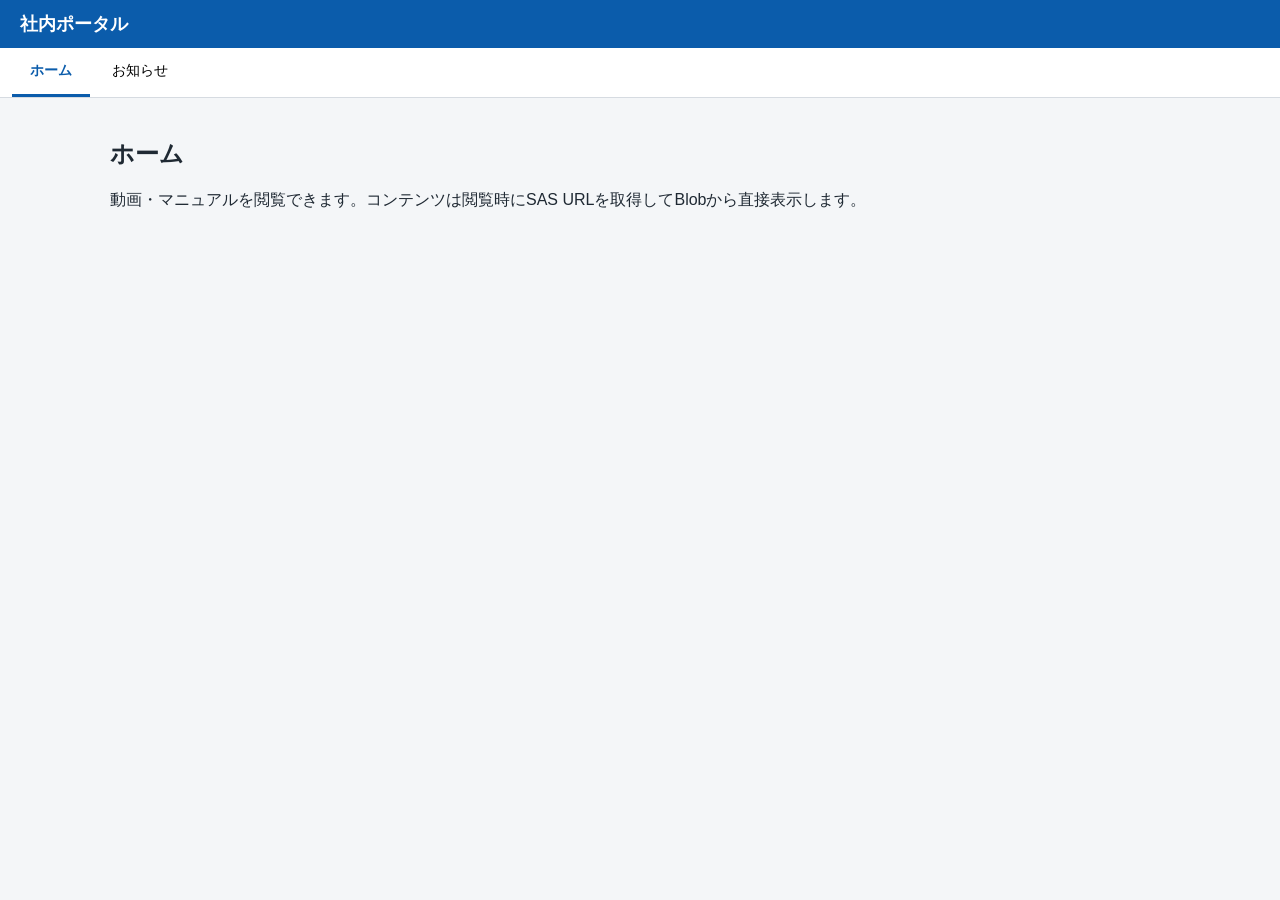
==== index.html @ 059a5961 "Implement content delivery/management portal per spec" ====
<!DOCTYPE html>
<html lang="ja">
<head>
<meta charset="utf-8" />
<meta name="viewport" content="width=device-width, initial-scale=1" />
<title>社内ポータル</title>
<style>
  :root { --bg:#f4f6f8; --accent:#0b5cab; --border:#d6dbe1; }
  * { box-sizing: border-box; }
  body { margin:0; font-family:"Segoe UI", "Hiragino Sans", Meiryo, sans-serif; background:var(--bg); color:#1f2933; }
  header { background:var(--accent); color:#fff; padding:12px 20px; }
  header h1 { font-size:18px; margin:0; }
  nav { display:flex; gap:4px; background:#fff; border-bottom:1px solid var(--border); padding:0 12px; }
  nav button { border:none; background:none; padding:14px 18px; font-size:14px; cursor:pointer; border-bottom:3px solid transparent; }
  nav button.active { color:var(--accent); border-bottom-color:var(--accent); font-weight:600; }
  main { padding:20px; max-width:1100px; margin:0 auto; }
  .tab { display:none; }
  .tab.active { display:block; }
  table { width:100%; border-collapse:collapse; background:#fff; }
  th, td { padding:8px 12px; border-bottom:1px solid var(--border); text-align:left; font-size:14px; }
  th { background:#eef2f6; }
  .toolbar { display:flex; gap:8px; margin-bottom:12px; align-items:center; }
  input[type=search] { padding:6px 10px; border:1px solid var(--border); border-radius:4px; }
  .dropzone { border:2px dashed var(--accent); border-radius:6px; padding:24px; text-align:center; color:#54616e; background:#fff; margin-bottom:12px; }
  .notice { background:#fff7e6; border:1px solid #f0c36d; padding:10px 12px; border-radius:4px; margin-bottom:12px; }
  .sidebar { display:flex; gap:16px; }
  .folders { width:200px; }
  .folders button { display:block; width:100%; text-align:left; padding:8px; border:1px solid var(--border); background:#fff; margin-bottom:4px; cursor:pointer; border-radius:4px; }
  .folders button.active { background:var(--accent); color:#fff; }
  .files { flex:1; }
  button.act { padding:4px 8px; font-size:12px; cursor:pointer; }
</style>
</head>
<body>
<header><h1>社内ポータル</h1><span id="user"></span></header>
<nav>
  <button data-tab="home" class="active">ホーム</button>
  <button data-tab="announce">お知らせ</button>
  <button data-tab="admin" id="adminTabBtn" style="display:none">管理</button>
</nav>
<main>
  <section id="home" class="tab active">
    <h2>ホーム</h2>
    <p>動画・マニュアルを閲覧できます。コンテンツは閲覧時にSAS URLを取得してBlobから直接表示します。</p>
  </section>

  <section id="announce" class="tab">
    <h2>お知らせ</h2>
    <p>最新のお知らせを表示します。</p>
  </section>

  <section id="admin" class="tab">
    <h2>管理</h2>
    <div class="sidebar">
      <div class="folders" id="folders"></div>
      <div class="files">
        <div class="notice" id="announceNotice" style="display:none">このフォルダ（お知らせ）を更新するとメール通知が送信されます。</div>
        <div class="toolbar">
          <input type="search" id="search" placeholder="検索" />
          <button class="act" id="selDelete">選択削除</button>
        </div>
        <div class="dropzone" id="dropzone">ファイルをここにドラッグ＆ドロップしてアップロード</div>
        <table>
          <thead><tr><th></th><th>名前</th><th>サイズ</th><th>更新日時</th><th>操作</th></tr></thead>
          <tbody id="fileBody"></tbody>
        </table>
      </div>
    </div>
  </section>
</main>
<script>
const BASE = "/app01";
const FOLDERS = ["manuals/", "videos/", "release-notes/", "announcements/"];
let currentPrefix = "manuals/";
let allFiles = [];

function api(path, opts) { return fetch(BASE + "/api" + path, opts); }

document.querySelectorAll("nav button").forEach(b => b.addEventListener("click", () => {
  document.querySelectorAll("nav button").forEach(x => x.classList.remove("active"));
  document.querySelectorAll(".tab").forEach(x => x.classList.remove("active"));
  b.classList.add("active");
  document.getElementById(b.dataset.tab).classList.add("active");
  if (b.dataset.tab === "admin") loadFiles();
}));

async function init() {
  try {
    const r = await api("/me");
    const me = await r.json();
    document.getElementById("user").textContent = me.name ? "  " + me.name : "";
    if (me.is_admin) document.getElementById("adminTabBtn").style.display = "";
  } catch (e) {}
  const fc = document.getElementById("folders");
  FOLDERS.forEach(f => {
    const btn = document.createElement("button");
    btn.textContent = f; if (f === currentPrefix) btn.classList.add("active");
    btn.onclick = () => { currentPrefix = f; document.querySelectorAll(".folders button").forEach(x=>x.classList.remove("active")); btn.classList.add("active"); loadFiles(); };
    fc.appendChild(btn);
  });
}

async function loadFiles() {
  document.getElementById("announceNotice").style.display = currentPrefix === "announcements/" ? "block" : "none";
  const r = await api("/admin/files?prefix=" + encodeURIComponent(currentPrefix));
  if (!r.ok) return;
  allFiles = (await r.json()).files || [];
  render();
}

function render() {
  const q = document.getElementById("search").value.toLowerCase();
  const body = document.getElementById("fileBody"); body.innerHTML = "";
  allFiles.filter(f => f.name.toLowerCase().includes(q)).forEach(f => {
    const tr = document.createElement("tr");
    tr.innerHTML = `<td><input type=checkbox value="${f.name}"></td><td>${f.name}</td>`
      + `<td>${f.size ?? ""}</td><td>${f.last_modified ?? ""}</td>`
      + `<td><button class=act>削除</button></td>`;
    tr.querySelector("button").onclick = () => del(f.name);
    body.appendChild(tr);
  });
}
document.getElementById("search").oninput = render;

async function del(name) {
  if (!confirm("削除しますか: " + name)) return;
  await api("/admin/delete", { method:"POST", headers:{"Content-Type":"application/json"}, body: JSON.stringify({name}) });
  loadFiles();
}
document.getElementById("selDelete").onclick = async () => {
  const names = [...document.querySelectorAll("#fileBody input:checked")].map(c=>c.value);
  if (!names.length || !confirm(names.length + "件削除しますか")) return;
  for (const n of names) await api("/admin/delete", { method:"POST", headers:{"Content-Type":"application/json"}, body: JSON.stringify({name:n}) });
  loadFiles();
};

const dz = document.getElementById("dropzone");
dz.ondragover = e => { e.preventDefault(); };
dz.ondrop = async e => {
  e.preventDefault();
  for (const file of e.dataTransfer.files) {
    const name = currentPrefix + file.name;
    const r = await api("/admin/upload-url", { method:"POST", headers:{"Content-Type":"application/json"}, body: JSON.stringify({name}) });
    if (!r.ok) continue;
    const { url } = await r.json();
    await fetch(url, { method:"PUT", headers:{"x-ms-blob-type":"BlockBlob","Content-Type":file.type||"application/octet-stream"}, body:file });
  }
  loadFiles();
};

init();
</script>
</body>
</html>
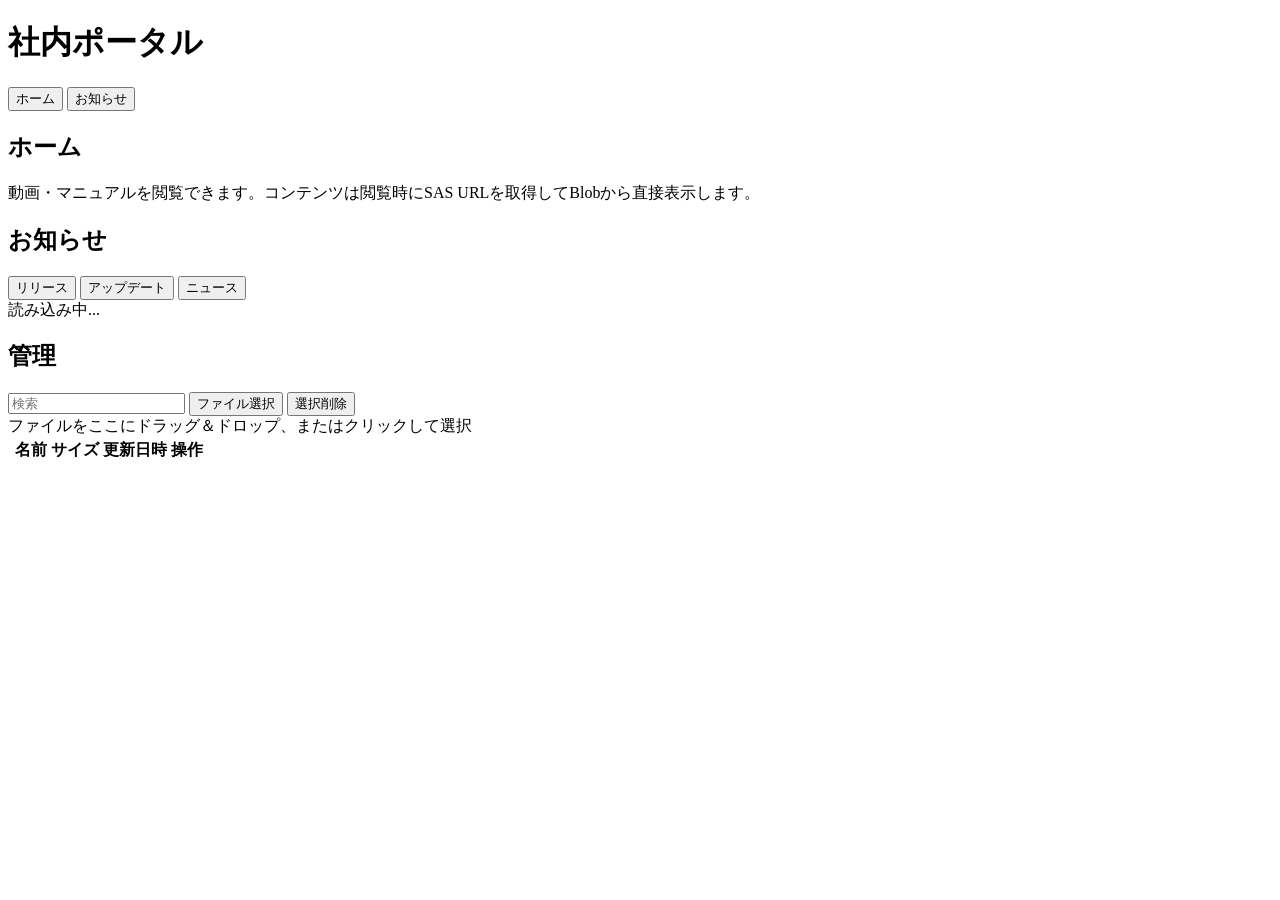
==== commit 0a6cedce: "Improve portal content management and tooling Add release note categories, local development support" ====
--- a/index.html
+++ b/index.html
@@ -4,32 +4,7 @@
 <meta charset="utf-8" />
 <meta name="viewport" content="width=device-width, initial-scale=1" />
 <title>社内ポータル</title>
-<style>
-  :root { --bg:#f4f6f8; --accent:#0b5cab; --border:#d6dbe1; }
-  * { box-sizing: border-box; }
-  body { margin:0; font-family:"Segoe UI", "Hiragino Sans", Meiryo, sans-serif; background:var(--bg); color:#1f2933; }
-  header { background:var(--accent); color:#fff; padding:12px 20px; }
-  header h1 { font-size:18px; margin:0; }
-  nav { display:flex; gap:4px; background:#fff; border-bottom:1px solid var(--border); padding:0 12px; }
-  nav button { border:none; background:none; padding:14px 18px; font-size:14px; cursor:pointer; border-bottom:3px solid transparent; }
-  nav button.active { color:var(--accent); border-bottom-color:var(--accent); font-weight:600; }
-  main { padding:20px; max-width:1100px; margin:0 auto; }
-  .tab { display:none; }
-  .tab.active { display:block; }
-  table { width:100%; border-collapse:collapse; background:#fff; }
-  th, td { padding:8px 12px; border-bottom:1px solid var(--border); text-align:left; font-size:14px; }
-  th { background:#eef2f6; }
-  .toolbar { display:flex; gap:8px; margin-bottom:12px; align-items:center; }
-  input[type=search] { padding:6px 10px; border:1px solid var(--border); border-radius:4px; }
-  .dropzone { border:2px dashed var(--accent); border-radius:6px; padding:24px; text-align:center; color:#54616e; background:#fff; margin-bottom:12px; }
-  .notice { background:#fff7e6; border:1px solid #f0c36d; padding:10px 12px; border-radius:4px; margin-bottom:12px; }
-  .sidebar { display:flex; gap:16px; }
-  .folders { width:200px; }
-  .folders button { display:block; width:100%; text-align:left; padding:8px; border:1px solid var(--border); background:#fff; margin-bottom:4px; cursor:pointer; border-radius:4px; }
-  .folders button.active { background:var(--accent); color:#fff; }
-  .files { flex:1; }
-  button.act { padding:4px 8px; font-size:12px; cursor:pointer; }
-</style>
+<link rel="stylesheet" href="/app01/static/css/style.css" />
 </head>
 <body>
 <header><h1>社内ポータル</h1><span id="user"></span></header>
@@ -46,7 +21,12 @@
 
   <section id="announce" class="tab">
     <h2>お知らせ</h2>
-    <p>最新のお知らせを表示します。</p>
+    <div class="subtabs" id="noteTabs">
+      <button data-cat="release" class="active">リリース</button>
+      <button data-cat="update">アップデート</button>
+      <button data-cat="news">ニュース</button>
+    </div>
+    <div id="releaseNotes" aria-live="polite">読み込み中...</div>
   </section>
 
   <section id="admin" class="tab">
@@ -57,98 +37,28 @@
         <div class="notice" id="announceNotice" style="display:none">このフォルダ（お知らせ）を更新するとメール通知が送信されます。</div>
         <div class="toolbar">
           <input type="search" id="search" placeholder="検索" />
-          <button class="act" id="selDelete">選択削除</button>
+          <button class="act" id="filePick">ファイル選択</button>
+          <button class="act danger" id="selDelete">選択削除</button>
+          <span class="count" id="fileCount"></span>
+          <input type="file" id="fileInput" multiple hidden />
         </div>
-        <div class="dropzone" id="dropzone">ファイルをここにドラッグ＆ドロップしてアップロード</div>
+        <div class="dropzone" id="dropzone" role="button" tabindex="0">ファイルをここにドラッグ＆ドロップ、またはクリックして選択</div>
+        <div id="uploads"></div>
         <table>
-          <thead><tr><th></th><th>名前</th><th>サイズ</th><th>更新日時</th><th>操作</th></tr></thead>
+          <thead><tr><th></th><th data-sort="name">名前<span class="arrow"></span></th><th data-sort="size">サイズ<span class="arrow"></span></th><th data-sort="last_modified">更新日時<span class="arrow"></span></th><th>操作</th></tr></thead>
           <tbody id="fileBody"></tbody>
         </table>
+        <div class="empty" id="emptyState" style="display:none">ファイルがありません</div>
+        <div class="pager" id="pager" style="display:none">
+          <button class="act" id="prevPage">前へ</button>
+          <span id="pageInfo"></span>
+          <button class="act" id="nextPage">次へ</button>
+        </div>
       </div>
     </div>
   </section>
 </main>
-<script>
-const BASE = "/app01";
-const FOLDERS = ["manuals/", "videos/", "release-notes/", "announcements/"];
-let currentPrefix = "manuals/";
-let allFiles = [];
-
-function api(path, opts) { return fetch(BASE + "/api" + path, opts); }
-
-document.querySelectorAll("nav button").forEach(b => b.addEventListener("click", () => {
-  document.querySelectorAll("nav button").forEach(x => x.classList.remove("active"));
-  document.querySelectorAll(".tab").forEach(x => x.classList.remove("active"));
-  b.classList.add("active");
-  document.getElementById(b.dataset.tab).classList.add("active");
-  if (b.dataset.tab === "admin") loadFiles();
-}));
-
-async function init() {
-  try {
-    const r = await api("/me");
-    const me = await r.json();
-    document.getElementById("user").textContent = me.name ? "  " + me.name : "";
-    if (me.is_admin) document.getElementById("adminTabBtn").style.display = "";
-  } catch (e) {}
-  const fc = document.getElementById("folders");
-  FOLDERS.forEach(f => {
-    const btn = document.createElement("button");
-    btn.textContent = f; if (f === currentPrefix) btn.classList.add("active");
-    btn.onclick = () => { currentPrefix = f; document.querySelectorAll(".folders button").forEach(x=>x.classList.remove("active")); btn.classList.add("active"); loadFiles(); };
-    fc.appendChild(btn);
-  });
-}
-
-async function loadFiles() {
-  document.getElementById("announceNotice").style.display = currentPrefix === "announcements/" ? "block" : "none";
-  const r = await api("/admin/files?prefix=" + encodeURIComponent(currentPrefix));
-  if (!r.ok) return;
-  allFiles = (await r.json()).files || [];
-  render();
-}
-
-function render() {
-  const q = document.getElementById("search").value.toLowerCase();
-  const body = document.getElementById("fileBody"); body.innerHTML = "";
-  allFiles.filter(f => f.name.toLowerCase().includes(q)).forEach(f => {
-    const tr = document.createElement("tr");
-    tr.innerHTML = `<td><input type=checkbox value="${f.name}"></td><td>${f.name}</td>`
-      + `<td>${f.size ?? ""}</td><td>${f.last_modified ?? ""}</td>`
-      + `<td><button class=act>削除</button></td>`;
-    tr.querySelector("button").onclick = () => del(f.name);
-    body.appendChild(tr);
-  });
-}
-document.getElementById("search").oninput = render;
-
-async function del(name) {
-  if (!confirm("削除しますか: " + name)) return;
-  await api("/admin/delete", { method:"POST", headers:{"Content-Type":"application/json"}, body: JSON.stringify({name}) });
-  loadFiles();
-}
-document.getElementById("selDelete").onclick = async () => {
-  const names = [...document.querySelectorAll("#fileBody input:checked")].map(c=>c.value);
-  if (!names.length || !confirm(names.length + "件削除しますか")) return;
-  for (const n of names) await api("/admin/delete", { method:"POST", headers:{"Content-Type":"application/json"}, body: JSON.stringify({name:n}) });
-  loadFiles();
-};
-
-const dz = document.getElementById("dropzone");
-dz.ondragover = e => { e.preventDefault(); };
-dz.ondrop = async e => {
-  e.preventDefault();
-  for (const file of e.dataTransfer.files) {
-    const name = currentPrefix + file.name;
-    const r = await api("/admin/upload-url", { method:"POST", headers:{"Content-Type":"application/json"}, body: JSON.stringify({name}) });
-    if (!r.ok) continue;
-    const { url } = await r.json();
-    await fetch(url, { method:"PUT", headers:{"x-ms-blob-type":"BlockBlob","Content-Type":file.type||"application/octet-stream"}, body:file });
-  }
-  loadFiles();
-};
-
-init();
-</script>
+<div id="toasts"></div>
+<script type="module" src="/app01/static/js/app.js"></script>
 </body>
 </html>
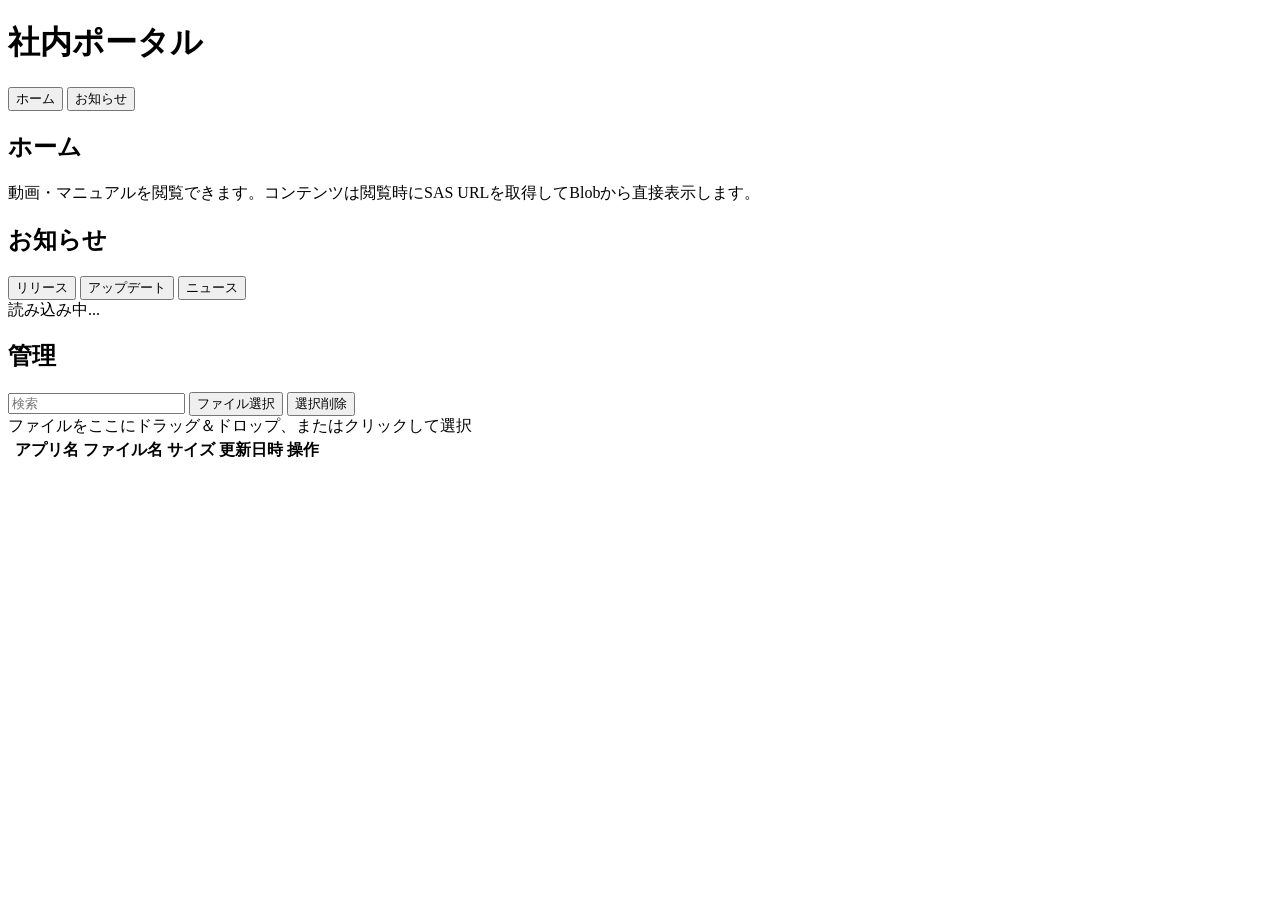
==== commit cc6cbdd6: "Add YAML-based content catalog management Add YAML catalog loading and registered filename validatio" ====
--- a/index.html
+++ b/index.html
@@ -1,64 +1,91 @@
-<!DOCTYPE html>
+<!doctype html>
 <html lang="ja">
-<head>
-<meta charset="utf-8" />
-<meta name="viewport" content="width=device-width, initial-scale=1" />
-<title>社内ポータル</title>
-<link rel="stylesheet" href="/app01/static/css/style.css" />
-</head>
-<body>
-<header><h1>社内ポータル</h1><span id="user"></span></header>
-<nav>
-  <button data-tab="home" class="active">ホーム</button>
-  <button data-tab="announce">お知らせ</button>
-  <button data-tab="admin" id="adminTabBtn" style="display:none">管理</button>
-</nav>
-<main>
-  <section id="home" class="tab active">
-    <h2>ホーム</h2>
-    <p>動画・マニュアルを閲覧できます。コンテンツは閲覧時にSAS URLを取得してBlobから直接表示します。</p>
-  </section>
+  <head>
+    <meta charset="utf-8" />
+    <meta name="viewport" content="width=device-width, initial-scale=1" />
+    <title>社内ポータル</title>
+    <link rel="stylesheet" href="/app01/static/css/style.css" />
+  </head>
+  <body>
+    <header>
+      <h1>社内ポータル</h1>
+      <span id="user"></span>
+    </header>
+    <nav>
+      <button data-tab="home" class="active">ホーム</button>
+      <button data-tab="announce">お知らせ</button>
+      <button data-tab="admin" id="adminTabBtn" style="display: none">
+        管理
+      </button>
+    </nav>
+    <main>
+      <section id="home" class="tab active">
+        <h2>ホーム</h2>
+        <p>
+          動画・マニュアルを閲覧できます。コンテンツは閲覧時にSAS
+          URLを取得してBlobから直接表示します。
+        </p>
+      </section>
 
-  <section id="announce" class="tab">
-    <h2>お知らせ</h2>
-    <div class="subtabs" id="noteTabs">
-      <button data-cat="release" class="active">リリース</button>
-      <button data-cat="update">アップデート</button>
-      <button data-cat="news">ニュース</button>
-    </div>
-    <div id="releaseNotes" aria-live="polite">読み込み中...</div>
-  </section>
+      <section id="announce" class="tab">
+        <h2>お知らせ</h2>
+        <div class="subtabs" id="noteTabs">
+          <button data-cat="release" class="active">リリース</button>
+          <button data-cat="update">アップデート</button>
+          <button data-cat="news">ニュース</button>
+        </div>
+        <div id="releaseNotes" aria-live="polite">読み込み中...</div>
+      </section>
 
-  <section id="admin" class="tab">
-    <h2>管理</h2>
-    <div class="sidebar">
-      <div class="folders" id="folders"></div>
-      <div class="files">
-        <div class="notice" id="announceNotice" style="display:none">このフォルダ（お知らせ）を更新するとメール通知が送信されます。</div>
-        <div class="toolbar">
-          <input type="search" id="search" placeholder="検索" />
-          <button class="act" id="filePick">ファイル選択</button>
-          <button class="act danger" id="selDelete">選択削除</button>
-          <span class="count" id="fileCount"></span>
-          <input type="file" id="fileInput" multiple hidden />
+      <section id="admin" class="tab">
+        <h2>管理</h2>
+        <div class="sidebar">
+          <div class="folders" id="folders"></div>
+          <div class="files">
+            <div class="notice" id="announceNotice" style="display: none">
+              このフォルダ（お知らせ）を更新するとメール通知が送信されます。
+            </div>
+            <div class="toolbar">
+              <input type="search" id="search" placeholder="検索" />
+              <button class="act" id="filePick">ファイル選択</button>
+              <button class="act danger" id="selDelete">選択削除</button>
+              <span class="count" id="fileCount"></span>
+              <input type="file" id="fileInput" multiple hidden />
+            </div>
+            <div class="dropzone" id="dropzone" role="button" tabindex="0">
+              ファイルをここにドラッグ＆ドロップ、またはクリックして選択
+            </div>
+            <div id="uploads"></div>
+            <table>
+              <thead>
+                <tr>
+                  <th></th>
+                  <th>アプリ名</th>
+                  <th data-sort="name">
+                    ファイル名<span class="arrow"></span>
+                  </th>
+                  <th data-sort="size">サイズ<span class="arrow"></span></th>
+                  <th data-sort="last_modified">
+                    更新日時<span class="arrow"></span>
+                  </th>
+                  <th>操作</th>
+                </tr>
+              </thead>
+              <tbody id="fileBody"></tbody>
+            </table>
+            <div class="empty" id="emptyState" style="display: none">
+              ファイルがありません
+            </div>
+            <div class="pager" id="pager" style="display: none">
+              <button class="act" id="prevPage">前へ</button>
+              <span id="pageInfo"></span>
+              <button class="act" id="nextPage">次へ</button>
+            </div>
+          </div>
         </div>
-        <div class="dropzone" id="dropzone" role="button" tabindex="0">ファイルをここにドラッグ＆ドロップ、またはクリックして選択</div>
-        <div id="uploads"></div>
-        <table>
-          <thead><tr><th></th><th data-sort="name">名前<span class="arrow"></span></th><th data-sort="size">サイズ<span class="arrow"></span></th><th data-sort="last_modified">更新日時<span class="arrow"></span></th><th>操作</th></tr></thead>
-          <tbody id="fileBody"></tbody>
-        </table>
-        <div class="empty" id="emptyState" style="display:none">ファイルがありません</div>
-        <div class="pager" id="pager" style="display:none">
-          <button class="act" id="prevPage">前へ</button>
-          <span id="pageInfo"></span>
-          <button class="act" id="nextPage">次へ</button>
-        </div>
-      </div>
-    </div>
-  </section>
-</main>
-<div id="toasts"></div>
-<script type="module" src="/app01/static/js/app.js"></script>
-</body>
+      </section>
+    </main>
+    <div id="toasts"></div>
+    <script type="module" src="/app01/static/js/app.js"></script>
+  </body>
 </html>
